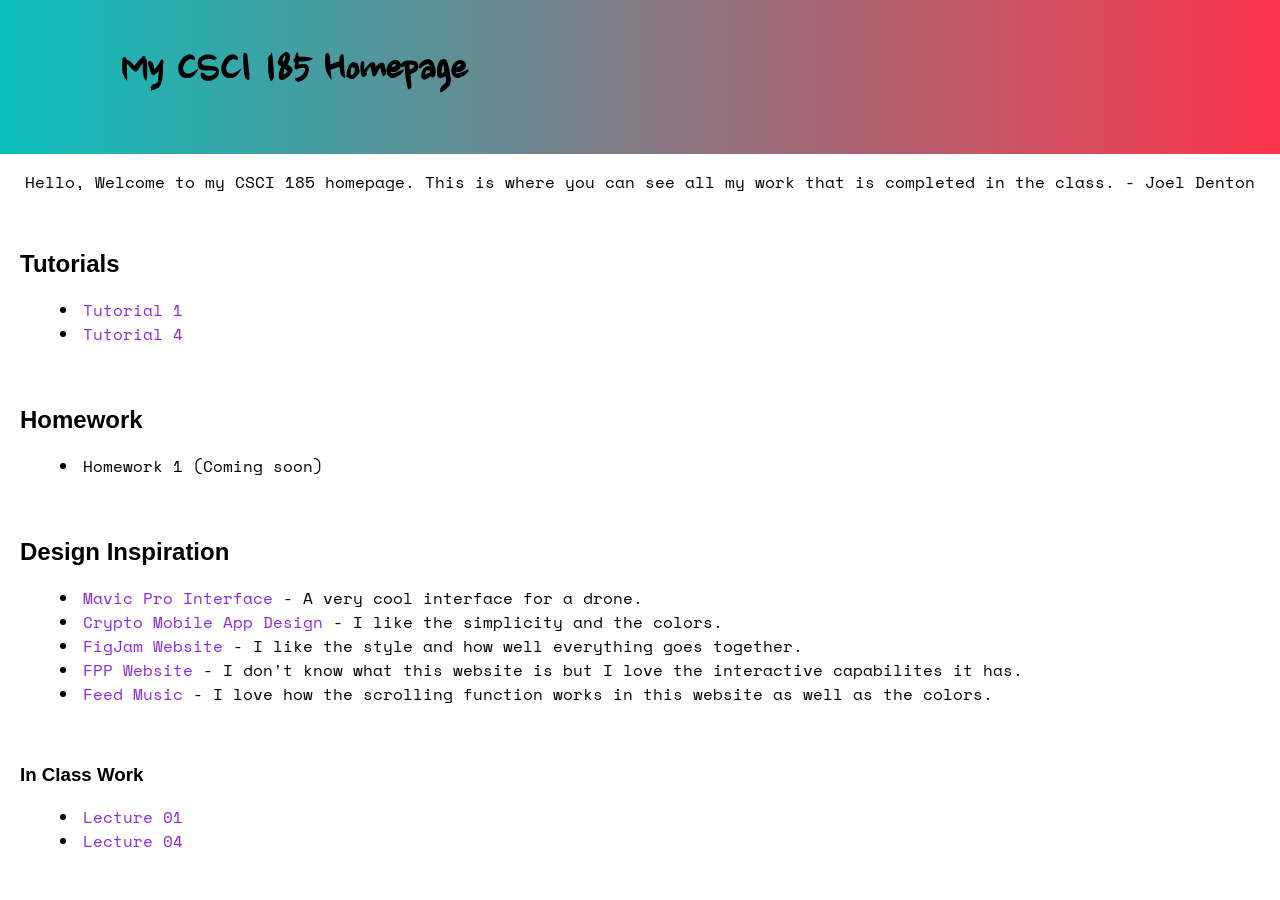
==== csci185/index.html @ ff9d136f "My WebPage" ====
<!DOCTYPE html>
<html lang="en">
   <head>
       <title>My CSCI 185 Homepage</title>       
       <link rel="stylesheet" href="style.css">
   </head>
   <body>
       <!-- HTML content tags go here. Change anything you want! -->
       <header>
           <h1>My CSCI 185 Homepage</h1>
       </header> 
       <main>

          <p>Hello, Welcome to my CSCI 185 homepage. This is where you can see
            all my work that is completed in the class. 

            - Joel Denton
          </p>
          <div class="container">
            <section id="tutorials">
                <h2>Tutorials</h2>
                <!-- 
                    Links to your tutorial assignments go here.
                    When you submit a new tutorial, add a link to it
                    here (if applicable)
                -->
                <li>
                     <a href="https://jacelearnspython.github.io/csci185/csci185/tutorials/tutorial01/index.html">
                    Tutorial 1</a>
                </li>

                <li>
                    <a href="https://jacelearnspython.github.io/csci185/csci185/lectures/lecture04/index.html">
                    Tutorial 4
                    </a>
                </li>
            </section>
            <section id="homework">
                <h2>Homework</h2>
                
                <li>Homework 1 (Coming soon)</li>

            </section>
           <section id="inspiration">
                <h2>Design Inspiration</h2>
               
                <li>
                    <a href="https://dribbble.com/shots/19246512-DJI-Mavic-Pro-interface-concept">
                    Mavic Pro Interface</a>
                    - A very cool interface for a drone.
                </li>
                <li>
                    <a href="https://dribbble.com/shots/19243031-Crypto-Mobile-App">
                        Crypto Mobile App Design
                    </a>
                    - I like the simplicity and the colors.
                </li>
                <li>
                    <a href="https://www.figma.com/figjam/?utm_source=dribbble&utm_medium=display&utm_campaign=figjam&utm_content=flexibility">
                        FigJam Website
                    </a>
                    - I like the style and how well everything goes together.
                </li>
                <li>
                    <a href="https://fpp.net/">
                        FPP Website
                    </a>
                    - I don't know what this website is but I love the interactive capabilites it has.
                </li>
                <li>
                    <a href="http://www.feedmusic.com/">
                        Feed Music
                    </a>
                    - I love how the scrolling function works in this website as well as the colors.
                </li>

            </section>
            <section id="lectures">
                <h3>In Class Work</h3>
                <li>
                    <a href="https://jacelearnspython.github.io/csci185/csci185/lectures/lecture01/exercise/index.html">
                        Lecture 01
                    </a>
                </li>
                <li>
                    <a href="https://jacelearnspython.github.io/csci185/csci185/lectures/lecture04/index.html">
                        Lecture 04
                    </a>
                </li>
            </div>
            </section>
        </main>
   </body>
</html>
---- csci185/style.css ----
@import url('https://fonts.googleapis.com/css2?family=Nanum+Brush+Script&display=swap');
@import url('https://fonts.googleapis.com/css2?family=Space+Mono&display=swap');



/* *{ */
    /* box-sizing: border-box; */
/* } */

body {
    margin: 0px;
    font-family: Arial, sans-serif;
    
}
header, section {
    padding: 20px;
}
p, li {
    line-height: 1.5em;
}

header{
    text-indent: 100px;
    padding-top: 10px;
    background: -webkit-linear-gradient(to right, #0ABFBC, #FC354C);
    background: linear-gradient(to right, #0ABFBC, #FC354C);
    font-family: 'Nanum Brush Script', cursive;
    font-size:x-large;
   
}
section li{
    font-family: 'Space Mono', monospace;
    text-indent: 40px;
    

}
main p{
    font-family: 'Space Mono', monospace;
    text-align: center;
}

a, a:link, a:visited, a:active, a:hover {
    text-decoration: none;
    color:blueviolet;
    font-weight: 500;
}

a:hover{
    text-decoration-color: aqua;
}
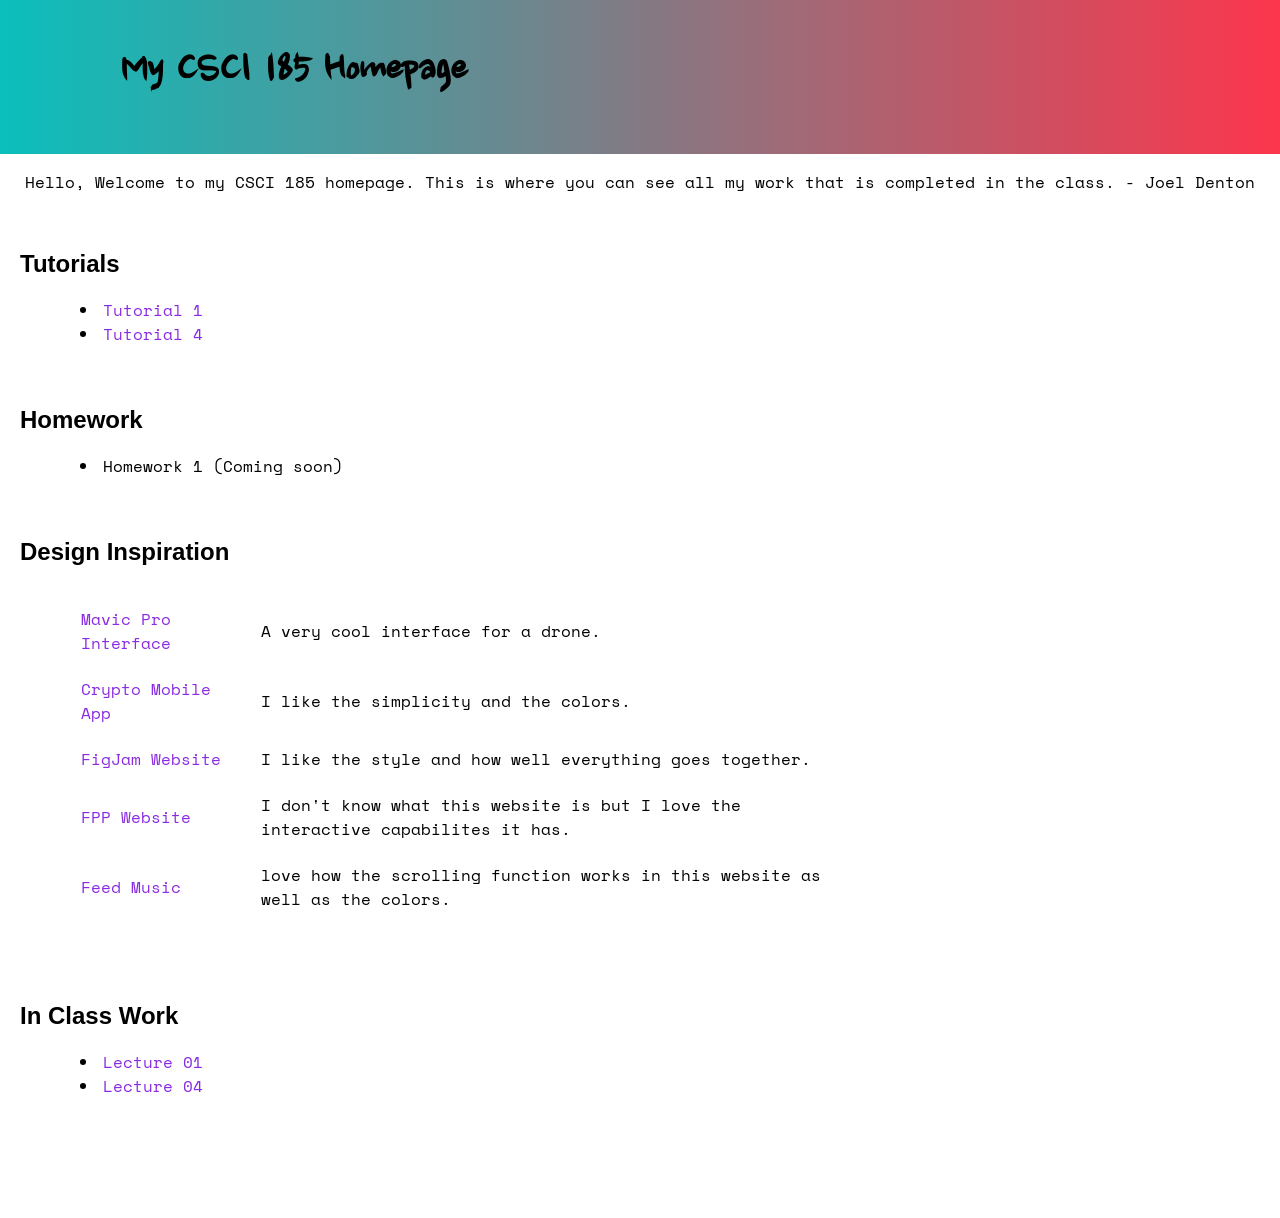
==== commit 3396ac77: "HomePage Update" ====
--- a/csci185/index.html
+++ b/csci185/index.html
@@ -16,7 +16,8 @@
 
             - Joel Denton
           </p>
-          <div class="container">
+        
+        
             <section id="tutorials">
                 <h2>Tutorials</h2>
                 <!-- 
@@ -24,6 +25,7 @@
                     When you submit a new tutorial, add a link to it
                     here (if applicable)
                 -->
+                
                 <li>
                      <a href="https://jacelearnspython.github.io/csci185/csci185/tutorials/tutorial01/index.html">
                     Tutorial 1</a>
@@ -34,7 +36,9 @@
                     Tutorial 4
                     </a>
                 </li>
+            
             </section>
+             
             <section id="homework">
                 <h2>Homework</h2>
                 
@@ -43,40 +47,54 @@
             </section>
            <section id="inspiration">
                 <h2>Design Inspiration</h2>
-               
-                <li>
-                    <a href="https://dribbble.com/shots/19246512-DJI-Mavic-Pro-interface-concept">
-                    Mavic Pro Interface</a>
-                    - A very cool interface for a drone.
-                </li>
-                <li>
-                    <a href="https://dribbble.com/shots/19243031-Crypto-Mobile-App">
-                        Crypto Mobile App Design
-                    </a>
-                    - I like the simplicity and the colors.
-                </li>
-                <li>
-                    <a href="https://www.figma.com/figjam/?utm_source=dribbble&utm_medium=display&utm_campaign=figjam&utm_content=flexibility">
+            <table>
+                <tr>
+                <!-- <li> -->
+                    
+                        <td> <a href="https://dribbble.com/shots/19246512-DJI-Mavic-Pro-interface-concept"> 
+                    Mavic Pro Interface</a> </td>
+                        <td> A very cool interface for a drone. </td>
+                   
+                <!-- </li> -->
+                </tr>
+                <!-- <li> -->
+                <tr>
+                    <td><a href="https://dribbble.com/shots/19243031-Crypto-Mobile-App">
+                        Crypto Mobile App 
+                    </a></td>
+                   <td>I like the simplicity and the colors.</td>
+                <!-- </li> -->
+                </tr>
+                <!-- <li> -->
+                <tr>
+                    <td><a href="https://www.figma.com/figjam/?utm_source=dribbble&utm_medium=display&utm_campaign=figjam&utm_content=flexibility">
                         FigJam Website
-                    </a>
-                    - I like the style and how well everything goes together.
-                </li>
-                <li>
-                    <a href="https://fpp.net/">
+                    </a></td>
+                    <td>I like the style and how well everything goes together.</td>
+                <!-- </li> -->
+                </tr>
+                <!-- <li> -->
+                <tr>
+                    <td><a href="https://fpp.net/">
                         FPP Website
-                    </a>
-                    - I don't know what this website is but I love the interactive capabilites it has.
-                </li>
-                <li>
-                    <a href="http://www.feedmusic.com/">
+                    </a> </td>
+                    <td>I don't know what this website is but I love the interactive capabilites it has.</td>
+                <!-- </li> -->
+                </tr>
+                <!-- <li> -->
+                <tr>
+                    <td><a href="http://www.feedmusic.com/">
                         Feed Music
-                    </a>
-                    - I love how the scrolling function works in this website as well as the colors.
-                </li>
+                    </a></td>
+                    <td>love how the scrolling function works in this website as well as the colors.</td>
+                <!-- </li> -->
+                </tr>
+            </table>
+            
 
             </section>
             <section id="lectures">
-                <h3>In Class Work</h3>
+                <h2>In Class Work</h2>
                 <li>
                     <a href="https://jacelearnspython.github.io/csci185/csci185/lectures/lecture01/exercise/index.html">
                         Lecture 01
@@ -87,7 +105,7 @@
                         Lecture 04
                     </a>
                 </li>
-            </div>
+          
             </section>
         </main>
    </body>
--- a/csci185/style.css
+++ b/csci185/style.css
@@ -10,12 +10,13 @@
 body {
     margin: 0px;
     font-family: Arial, sans-serif;
+    padding-bottom: 100px;
     
 }
 header, section {
     padding: 20px;
 }
-p, li {
+li {
     line-height: 1.5em;
 }
 
@@ -28,11 +29,9 @@
     font-size:x-large;
    
 }
-section li{
+section li, td,th{
     font-family: 'Space Mono', monospace;
-    text-indent: 40px;
     
-
 }
 main p{
     font-family: 'Space Mono', monospace;
@@ -48,4 +47,14 @@
 a:hover{
     text-decoration-color: aqua;
 }
+table{
+    width: 800px;
+    margin-top: 10px;
+    margin-bottom:10px;
+    margin-left: 40px;
+    border-spacing: 20px;
+}
+#tutorials li, #homework li, #lectures li{
+    text-indent: 60px;
+}
 
